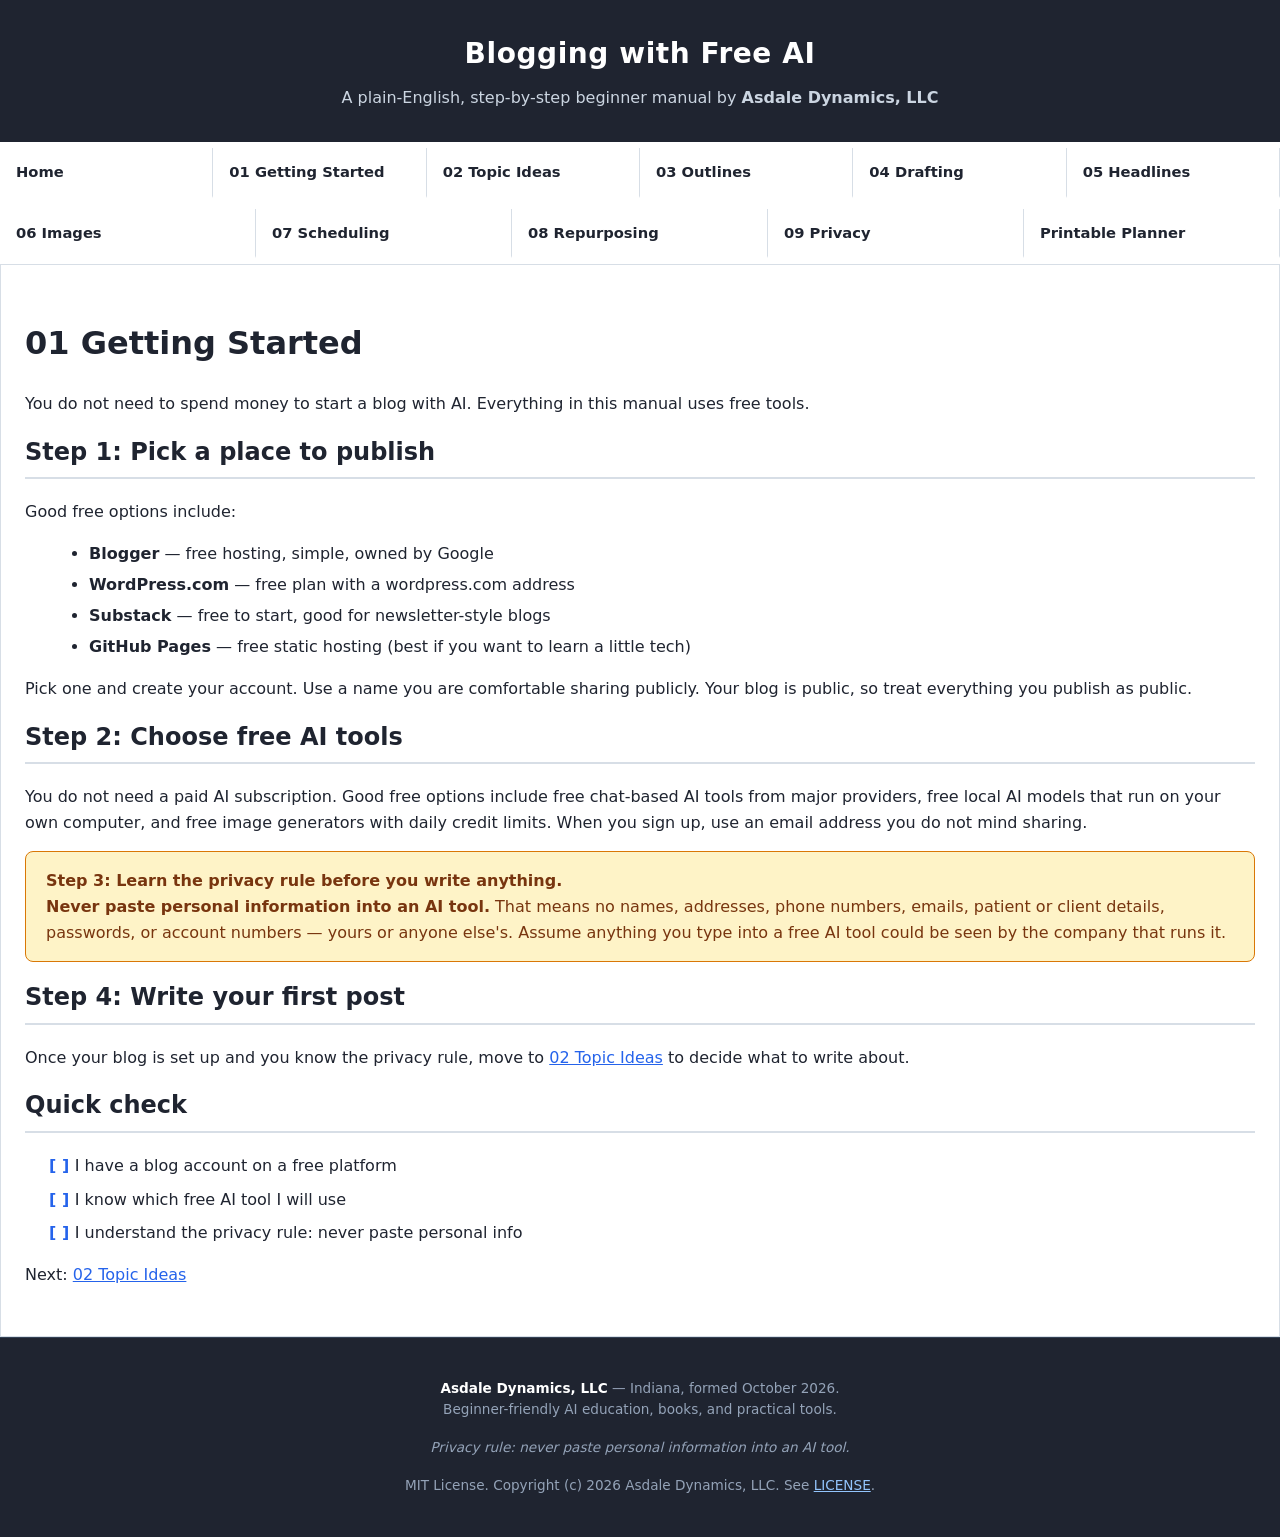
==== site/pages/01-getting-started.html @ 3c6fd8c9 "Add beginner manual on blogging with free AI Includes docs/ markdown manual (11 files) and site/ sta" ====
<!DOCTYPE html>
<html lang="en">
<head>
<meta charset="utf-8">
<meta name="viewport" content="width=device-width, initial-scale=1">
<title>01 Getting Started — Blogging with Free AI</title>
<link rel="stylesheet" href="../styles.css">
</head>
<body>
<header>
<h1>Blogging with Free AI</h1>
<p>A plain-English, step-by-step beginner manual by <strong>Asdale Dynamics, LLC</strong></p>
</header>
<nav><ul><li><a href="../index.html">Home</a></li>
<li><a href="01-getting-started.html">01 Getting Started</a></li>
<li><a href="02-topic-ideas.html">02 Topic Ideas</a></li>
<li><a href="03-outlines.html">03 Outlines</a></li>
<li><a href="04-drafting.html">04 Drafting</a></li>
<li><a href="05-headlines.html">05 Headlines</a></li>
<li><a href="06-images.html">06 Images</a></li>
<li><a href="07-scheduling.html">07 Scheduling</a></li>
<li><a href="08-repurposing.html">08 Repurposing</a></li>
<li><a href="09-privacy.html">09 Privacy</a></li>
<li><a href="planner.html">Printable Planner</a></li></ul></nav>
<main>
<h1>01 Getting Started</h1>

<p>You do not need to spend money to start a blog with AI. Everything in this manual uses free tools.</p>

<h2>Step 1: Pick a place to publish</h2>
<p>Good free options include:</p>
<ul>
<li><strong>Blogger</strong> — free hosting, simple, owned by Google</li>
<li><strong>WordPress.com</strong> — free plan with a wordpress.com address</li>
<li><strong>Substack</strong> — free to start, good for newsletter-style blogs</li>
<li><strong>GitHub Pages</strong> — free static hosting (best if you want to learn a little tech)</li>
</ul>
<p>Pick one and create your account. Use a name you are comfortable sharing publicly. Your blog is public, so treat everything you publish as public.</p>

<h2>Step 2: Choose free AI tools</h2>
<p>You do not need a paid AI subscription. Good free options include free chat-based AI tools from major providers, free local AI models that run on your own computer, and free image generators with daily credit limits. When you sign up, use an email address you do not mind sharing.</p>

<div class="privacy-rule"><strong>Step 3: Learn the privacy rule before you write anything.</strong><br>
<strong>Never paste personal information into an AI tool.</strong> That means no names, addresses, phone numbers, emails, patient or client details, passwords, or account numbers — yours or anyone else's. Assume anything you type into a free AI tool could be seen by the company that runs it.</div>

<h2>Step 4: Write your first post</h2>
<p>Once your blog is set up and you know the privacy rule, move to <a href="02-topic-ideas.html">02 Topic Ideas</a> to decide what to write about.</p>

<h2>Quick check</h2>
<ul class="checklist">
<li>I have a blog account on a free platform</li>
<li>I know which free AI tool I will use</li>
<li>I understand the privacy rule: never paste personal info</li>
</ul>
<p>Next: <a href="02-topic-ideas.html">02 Topic Ideas</a></p>

</main>
<footer>
<p><strong>Asdale Dynamics, LLC</strong> — Indiana, formed October 2026.<br>
Beginner-friendly AI education, books, and practical tools.</p>
<p><em>Privacy rule: never paste personal information into an AI tool.</em></p>
<p>MIT License. Copyright (c) 2026 Asdale Dynamics, LLC. See <a href="../../LICENSE">LICENSE</a>.</p>
</footer>
</body>
</html>
---- site/styles.css ----
/* Blogging with Free AI — site styles
   Asdale Dynamics, LLC — plain, warm, polished */

:root {
  --ink: #1f2430;
  --muted: #5b6470;
  --paper: #ffffff;
  --soft: #f4f6f9;
  --accent: #2563eb;
  --accent-hover: #1d4ed8;
  --border: #d7dee6;
  --max-width: 700px;
}

* { box-sizing: border-box; }
html { scroll-behavior: smooth; }

body {
  margin: 0;
  font-family: ui-sans-serif, system-ui, -apple-system, BlinkMacSystemFont,
    "Segoe UI", Roboto, "Helvetica Neue", Arial, sans-serif;
  color: var(--ink);
  line-height: 1.6;
  background: var(--soft);
}

header {
  background: var(--ink);
  color: #fff;
  padding: 2rem 1rem;
  text-align: center;
}

header h1 {
  margin: 0 0 0.5rem;
  font-size: 1.75rem;
  letter-spacing: 0.02em;
}

header p {
  margin: 0;
  color: #cbd5e1;
  font-size: 1rem;
}

.container {
  max-width: var(--max-width);
  margin: 0 auto;
  padding: 1.5rem 1rem;
}

nav {
  background: #fff;
  border-bottom: 1px solid var(--border);
  position: sticky;
  top: 0;
  z-index: 10;
}

nav ul {
  list-style: none;
  margin: 0;
  padding: 0;
  display: flex;
  flex-wrap: wrap;
  gap: 0;
}

nav li { flex: 1 1 200px; }

nav a {
  display: block;
  padding: 0.75rem 1rem;
  text-decoration: none;
  color: var(--ink);
  border-bottom: 2px solid transparent;
  border-right: 1px solid var(--border);
  font-weight: 600;
  font-size: 0.92rem;
}

nav a:hover,
nav a:focus {
  background: var(--soft);
  border-bottom-color: var(--accent);
  outline: none;
}

main {
  background: var(--paper);
  border: 1px solid var(--border);
  border-top: none;
  padding: 2rem 1.5rem;
}

h2 {
  font-size: 1.5rem;
  margin-top: 0;
  border-bottom: 2px solid var(--border);
  padding-bottom: 0.4rem;
}

h3 { font-size: 1.15rem; margin: 1.5rem 0 0.5rem; }
p { margin: 1rem 0; }
ul, ol { margin: 1rem 0 1rem 1.5rem; }
li { margin: 0.35rem 0; }

a { color: var(--accent); text-decoration: underline; }
a:hover { color: var(--accent-hover); }

table { width: 100%; border-collapse: collapse; margin: 1rem 0; }
th, td { border: 1px solid var(--border); padding: 0.5rem 0.75rem; text-align: left; }
th { background: var(--soft); }

.checklist { list-style: none; padding-left: 0; }
.checklist li { padding-left: 1.75rem; text-indent: -1.75rem; margin: 0.5rem 0; }
.checklist li::before { content: "[ ] "; color: var(--accent); font-weight: bold; }

.card {
  background: var(--soft);
  border: 1px solid var(--border);
  border-radius: 8px;
  padding: 1rem 1.25rem;
  margin: 1rem 0;
}

code { font-family: ui-monospace, SFMono-Regular, Menlo, Consolas, monospace;
  background: #eef2f6; padding: 0.15rem 0.4rem; border-radius: 4px; font-size: 0.9em; }

footer {
  background: var(--ink);
  color: #94a3b8;
  padding: 1.5rem 1rem;
  text-align: center;
  font-size: 0.85rem;
  border-top: 1px solid #334155;
}
footer a { color: #93c5fd; }
footer strong { color: #fff; }

.privacy-rule {
  background: #fef3c7;
  border: 1px solid #d97706;
  color: #78350f;
  padding: 1rem 1.25rem;
  border-radius: 8px;
  margin: 1rem 0;
}
.privacy-rule strong { color: #78350f; }

/* Printable planner */
.planner-box {
  border: 2px solid var(--ink);
  background: var(--paper);
  padding: 1.5rem;
  margin-top: 1.5rem;
  font-family: ui-monospace, SFMono-Regular, Menlo, Consolas, monospace;
  font-size: 0.95rem;
  line-height: 1.5;
  white-space: pre-wrap;
}
.planner-box h1 { font-family: inherit; border: none; font-size: 1.4rem; margin: 0 0 0.5rem; }

/* Responsive */
@media (max-width: 600px) {
  header h1 { font-size: 1.4rem; }
  nav li { flex: 1 1 100%; }
  .planner-box { font-size: 0.85rem; padding: 1rem; }
}

/* Print */
@media print {
  body { background: #fff; }
  header, nav, footer, .no-print { display: none !important; }
  main { border: none; box-shadow: none; padding: 0; }
  a { text-decoration: none; color: var(--ink); }
  .planner-box { border: 2px solid #000; page-break-inside: avoid; }
  h2 { border-bottom-color: #000; }
}
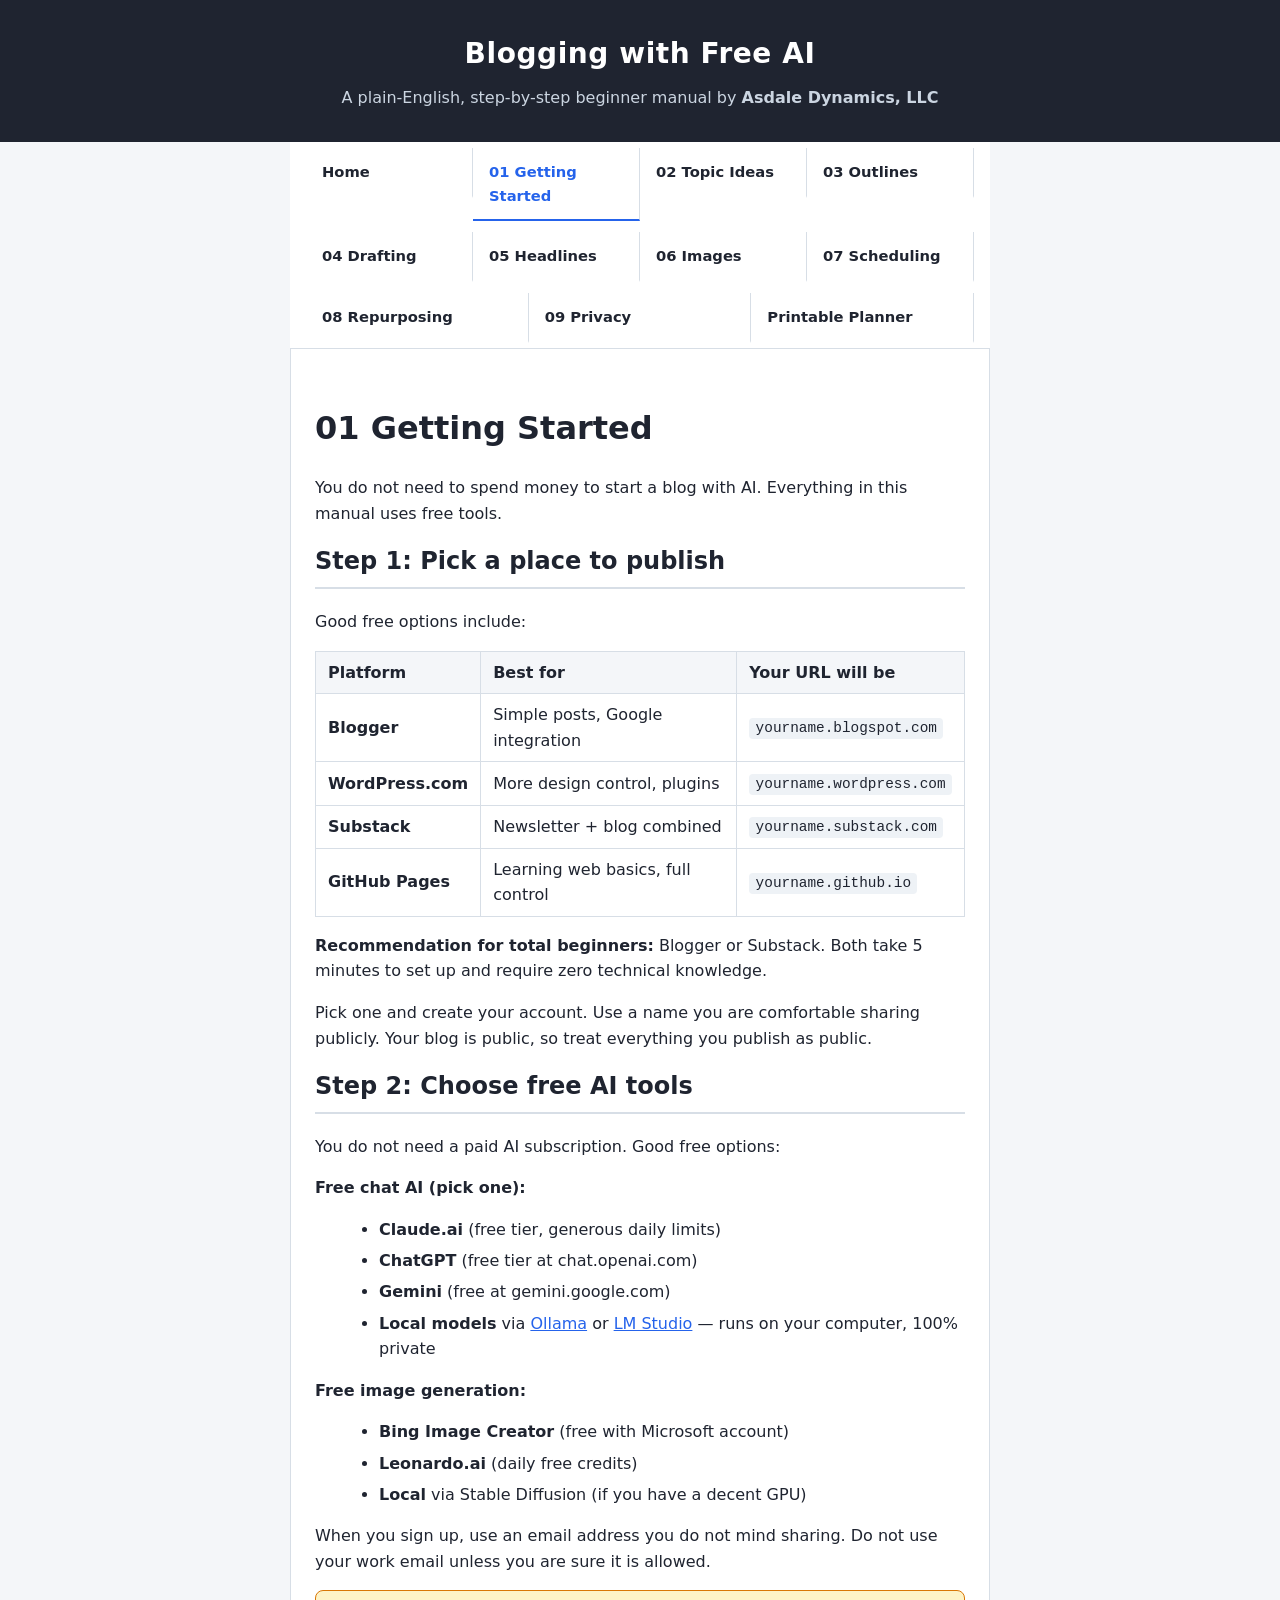
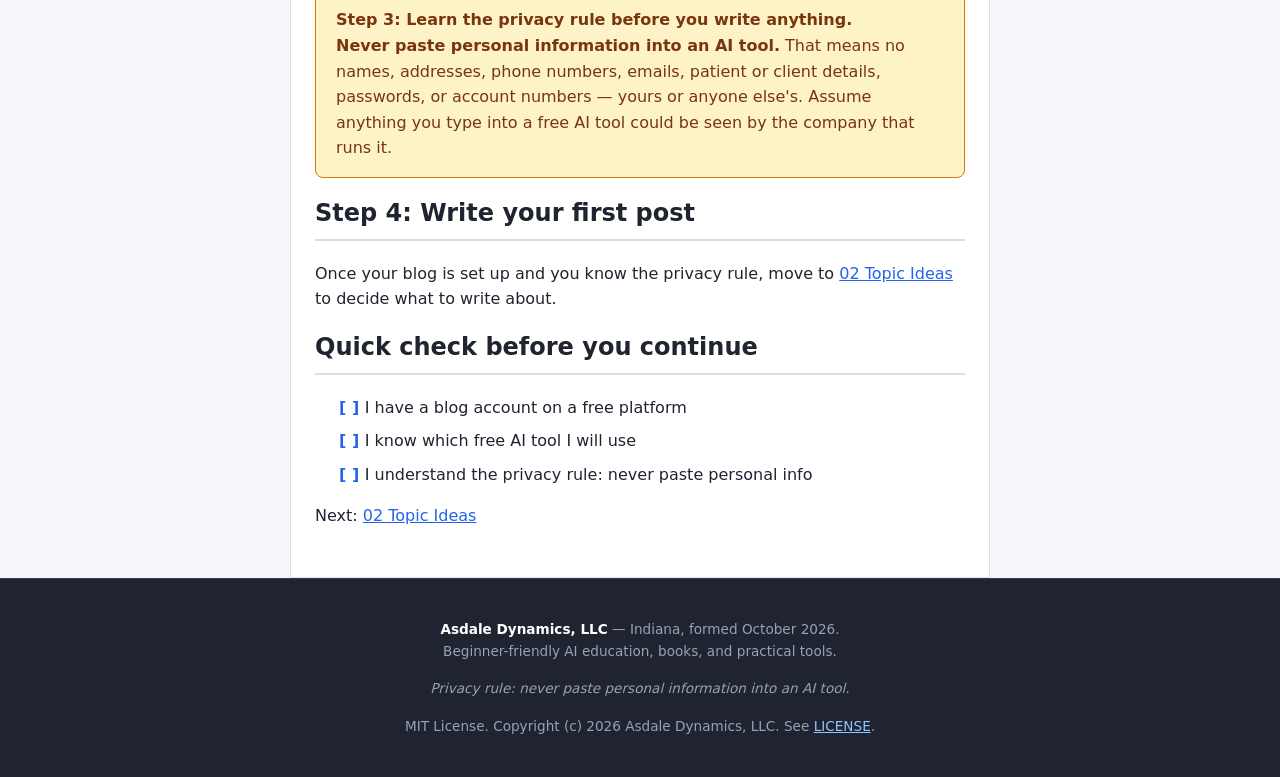
==== commit 0025e7c0: "Improve manual content and site: enhanced README, added worked examples to docs, mobile hamburger na" ====
--- a/site/pages/01-getting-started.html
+++ b/site/pages/01-getting-started.html
@@ -11,8 +11,10 @@
 <h1>Blogging with Free AI</h1>
 <p>A plain-English, step-by-step beginner manual by <strong>Asdale Dynamics, LLC</strong></p>
 </header>
-<nav><ul><li><a href="../index.html">Home</a></li>
-<li><a href="01-getting-started.html">01 Getting Started</a></li>
+<nav class="nav-inner">
+<button class="nav-toggle" aria-label="Toggle navigation" aria-expanded="false" aria-controls="nav-menu">☰</button>
+<ul id="nav-menu" class="nav-menu"><li><a href="../index.html">Home</a></li>
+<li><a href="01-getting-started.html" aria-current="page">01 Getting Started</a></li>
 <li><a href="02-topic-ideas.html">02 Topic Ideas</a></li>
 <li><a href="03-outlines.html">03 Outlines</a></li>
 <li><a href="04-drafting.html">04 Drafting</a></li>
@@ -21,7 +23,8 @@
 <li><a href="07-scheduling.html">07 Scheduling</a></li>
 <li><a href="08-repurposing.html">08 Repurposing</a></li>
 <li><a href="09-privacy.html">09 Privacy</a></li>
-<li><a href="planner.html">Printable Planner</a></li></ul></nav>
+<li><a href="planner.html">Printable Planner</a></li></ul>
+</nav>
 <main>
 <h1>01 Getting Started</h1>
 
@@ -29,16 +32,32 @@
 
 <h2>Step 1: Pick a place to publish</h2>
 <p>Good free options include:</p>
-<ul>
-<li><strong>Blogger</strong> — free hosting, simple, owned by Google</li>
-<li><strong>WordPress.com</strong> — free plan with a wordpress.com address</li>
-<li><strong>Substack</strong> — free to start, good for newsletter-style blogs</li>
-<li><strong>GitHub Pages</strong> — free static hosting (best if you want to learn a little tech)</li>
-</ul>
+<table>
+<tr><th>Platform</th><th>Best for</th><th>Your URL will be</th></tr>
+<tr><td><strong>Blogger</strong></td><td>Simple posts, Google integration</td><td><code>yourname.blogspot.com</code></td></tr>
+<tr><td><strong>WordPress.com</strong></td><td>More design control, plugins</td><td><code>yourname.wordpress.com</code></td></tr>
+<tr><td><strong>Substack</strong></td><td>Newsletter + blog combined</td><td><code>yourname.substack.com</code></td></tr>
+<tr><td><strong>GitHub Pages</strong></td><td>Learning web basics, full control</td><td><code>yourname.github.io</code></td></tr>
+</table>
+<p><strong>Recommendation for total beginners:</strong> Blogger or Substack. Both take 5 minutes to set up and require zero technical knowledge.</p>
 <p>Pick one and create your account. Use a name you are comfortable sharing publicly. Your blog is public, so treat everything you publish as public.</p>
 
 <h2>Step 2: Choose free AI tools</h2>
-<p>You do not need a paid AI subscription. Good free options include free chat-based AI tools from major providers, free local AI models that run on your own computer, and free image generators with daily credit limits. When you sign up, use an email address you do not mind sharing.</p>
+<p>You do not need a paid AI subscription. Good free options:</p>
+<p><strong>Free chat AI (pick one):</strong></p>
+<ul>
+<li><strong>Claude.ai</strong> (free tier, generous daily limits)</li>
+<li><strong>ChatGPT</strong> (free tier at chat.openai.com)</li>
+<li><strong>Gemini</strong> (free at gemini.google.com)</li>
+<li><strong>Local models</strong> via <a href="https://ollama.com">Ollama</a> or <a href="https://lmstudio.ai">LM Studio</a> — runs on your computer, 100% private</li>
+</ul>
+<p><strong>Free image generation:</strong></p>
+<ul>
+<li><strong>Bing Image Creator</strong> (free with Microsoft account)</li>
+<li><strong>Leonardo.ai</strong> (daily free credits)</li>
+<li><strong>Local</strong> via Stable Diffusion (if you have a decent GPU)</li>
+</ul>
+<p>When you sign up, use an email address you do not mind sharing. Do not use your work email unless you are sure it is allowed.</p>
 
 <div class="privacy-rule"><strong>Step 3: Learn the privacy rule before you write anything.</strong><br>
 <strong>Never paste personal information into an AI tool.</strong> That means no names, addresses, phone numbers, emails, patient or client details, passwords, or account numbers — yours or anyone else's. Assume anything you type into a free AI tool could be seen by the company that runs it.</div>
@@ -46,7 +65,7 @@
 <h2>Step 4: Write your first post</h2>
 <p>Once your blog is set up and you know the privacy rule, move to <a href="02-topic-ideas.html">02 Topic Ideas</a> to decide what to write about.</p>
 
-<h2>Quick check</h2>
+<h2>Quick check before you continue</h2>
 <ul class="checklist">
 <li>I have a blog account on a free platform</li>
 <li>I know which free AI tool I will use</li>
@@ -61,5 +80,17 @@
 <p><em>Privacy rule: never paste personal information into an AI tool.</em></p>
 <p>MIT License. Copyright (c) 2026 Asdale Dynamics, LLC. See <a href="../../LICENSE">LICENSE</a>.</p>
 </footer>
+<script>
+(function(){
+  var btn = document.querySelector('.nav-toggle');
+  var menu = document.getElementById('nav-menu');
+  if (btn && menu) {
+    btn.addEventListener('click', function() {
+      var open = menu.classList.toggle('open');
+      btn.setAttribute('aria-expanded', open);
+    });
+  }
+})();
+</script>
 </body>
 </html>
--- a/site/styles.css
+++ b/site/styles.css
@@ -43,12 +43,7 @@
   font-size: 1rem;
 }
 
-.container {
-  max-width: var(--max-width);
-  margin: 0 auto;
-  padding: 1.5rem 1rem;
-}
-
+/* Navigation */
 nav {
   background: #fff;
   border-bottom: 1px solid var(--border);
@@ -57,7 +52,23 @@
   z-index: 10;
 }
 
-nav ul {
+.nav-inner {
+  max-width: var(--max-width);
+  margin: 0 auto;
+  padding: 0 1rem;
+}
+
+.nav-toggle {
+  display: none;
+  background: none;
+  border: none;
+  font-size: 1.5rem;
+  cursor: pointer;
+  padding: 0.5rem;
+  color: var(--ink);
+}
+
+.nav-menu {
   list-style: none;
   margin: 0;
   padding: 0;
@@ -66,9 +77,9 @@
   gap: 0;
 }
 
-nav li { flex: 1 1 200px; }
-
-nav a {
+.nav-menu li { flex: 1 1 160px; }
+
+.nav-menu a {
   display: block;
   padding: 0.75rem 1rem;
   text-decoration: none;
@@ -77,13 +88,62 @@
   border-right: 1px solid var(--border);
   font-weight: 600;
   font-size: 0.92rem;
-}
-
-nav a:hover,
-nav a:focus {
+  transition: background 0.15s, border-color 0.15s;
+}
+
+.nav-menu a:hover,
+.nav-menu a:focus {
   background: var(--soft);
   border-bottom-color: var(--accent);
   outline: none;
+}
+
+.nav-menu a[aria-current="page"] {
+  border-bottom-color: var(--accent);
+  color: var(--accent);
+}
+
+/* Mobile nav */
+@media (max-width: 640px) {
+  .nav-toggle {
+    display: block;
+    position: absolute;
+    right: 1rem;
+    top: 0.5rem;
+  }
+
+  .nav-menu {
+    display: none;
+    width: 100%;
+    flex-direction: column;
+    border-top: 1px solid var(--border);
+    margin-top: 0.5rem;
+  }
+
+  .nav-menu.open {
+    display: flex;
+  }
+
+  .nav-menu li {
+    flex: 1 1 auto;
+    border-bottom: 1px solid var(--border);
+  }
+
+  .nav-menu li:last-child {
+    border-bottom: none;
+  }
+
+  .nav-menu a {
+    border-right: none;
+    border-bottom: none;
+    padding: 0.85rem 1rem;
+  }
+
+  .nav-menu a:hover,
+  .nav-menu a:focus {
+    background: var(--soft);
+    border-bottom-color: transparent;
+  }
 }
 
 main {
@@ -91,6 +151,8 @@
   border: 1px solid var(--border);
   border-top: none;
   padding: 2rem 1.5rem;
+  max-width: var(--max-width);
+  margin: 0 auto;
 }
 
 h2 {
@@ -124,8 +186,21 @@
   margin: 1rem 0;
 }
 
-code { font-family: ui-monospace, SFMono-Regular, Menlo, Consolas, monospace;
-  background: #eef2f6; padding: 0.15rem 0.4rem; border-radius: 4px; font-size: 0.9em; }
+code {
+  font-family: ui-monospace, SFMono-Regular, Menlo, Consolas, monospace;
+  background: #eef2f6; padding: 0.15rem 0.4rem; border-radius: 4px; font-size: 0.9em;
+}
+
+pre {
+  background: #1e293b;
+  color: #e2e8f0;
+  padding: 1rem;
+  border-radius: 8px;
+  overflow-x: auto;
+  font-size: 0.9rem;
+  line-height: 1.5;
+}
+pre code { background: none; padding: 0; color: inherit; font-size: inherit; }
 
 footer {
   background: var(--ink);
@@ -164,16 +239,17 @@
 /* Responsive */
 @media (max-width: 600px) {
   header h1 { font-size: 1.4rem; }
-  nav li { flex: 1 1 100%; }
+  main { padding: 1.5rem 1rem; }
   .planner-box { font-size: 0.85rem; padding: 1rem; }
+  table { font-size: 0.9rem; }
 }
 
 /* Print */
 @media print {
   body { background: #fff; }
   header, nav, footer, .no-print { display: none !important; }
-  main { border: none; box-shadow: none; padding: 0; }
+  main { border: none; box-shadow: none; padding: 0; max-width: none; }
   a { text-decoration: none; color: var(--ink); }
   .planner-box { border: 2px solid #000; page-break-inside: avoid; }
   h2 { border-bottom-color: #000; }
-}
+}
